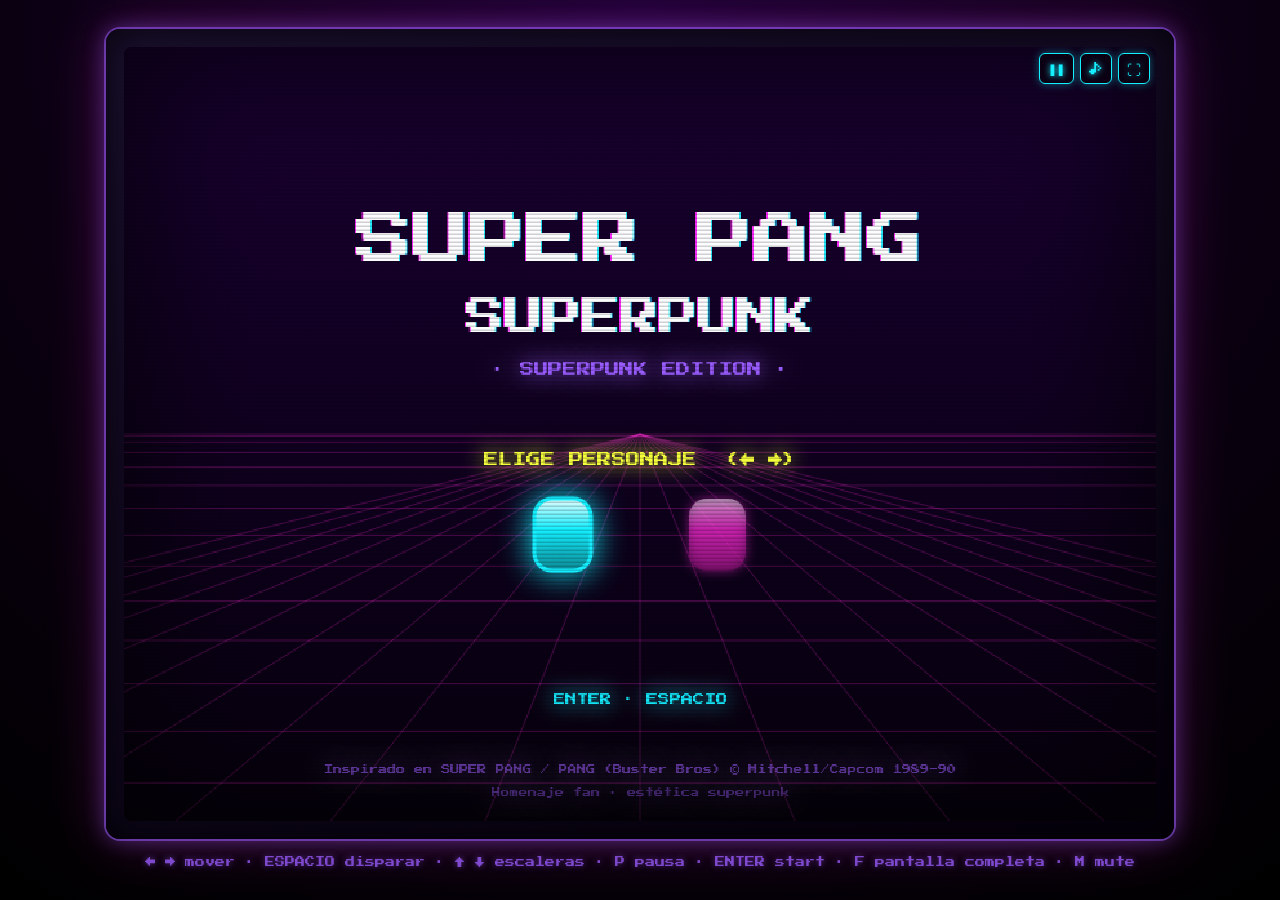
==== super-pang/index.html @ 5d420c97 "Add SUPER PANG · SUPERPUNK EDITION minigame Self-contained HTML5 canvas + vanilla JS arcade homage t" ====
<!DOCTYPE html>
<html lang="es">
<head>
  <meta charset="UTF-8" />
  <meta name="viewport" content="width=device-width, initial-scale=1.0, maximum-scale=1.0, user-scalable=no, viewport-fit=cover" />
  <meta name="theme-color" content="#0a0010" />
  <title>SUPER PANG · SUPERPUNK EDITION</title>

  <!-- Fuente pixel/arcade gratuita. Si no hay red, cae a monospace. -->
  <link rel="preconnect" href="https://fonts.googleapis.com" />
  <link href="https://fonts.googleapis.com/css2?family=Press+Start+2P&display=swap" rel="stylesheet" />

  <link rel="stylesheet" href="css/style.css" />
</head>
<body>
  <!-- =======================================================================
       Marco arcade. Todo el juego vive dentro de #stage para poder escalar
       manteniendo la relación de aspecto 4:3 (como el arcade original).
  ======================================================================== -->
  <div id="cabinet">
    <div id="stage">
      <!-- Lienzo del juego. La resolución lógica interna es fija (ver game.js);
           el CSS lo escala para encajar en pantalla. -->
      <canvas id="game" width="800" height="600"></canvas>

      <!-- Overlay CRT: scanlines + viñeta + aberración. Puramente decorativo. -->
      <div id="crt" aria-hidden="true"></div>

      <!-- ---------------------------------------------------------------
           Controles táctiles para móvil. Ocultos en escritorio por CSS
           (se muestran cuando el dispositivo soporta touch, ver game.js).
      ---------------------------------------------------------------- -->
      <div id="touch-controls" aria-hidden="true">
        <div class="pad pad-left">
          <button class="tbtn" data-key="ArrowLeft" aria-label="Izquierda">◀</button>
          <button class="tbtn" data-key="ArrowRight" aria-label="Derecha">▶</button>
        </div>
        <div class="pad pad-mid">
          <button class="tbtn tbtn-up" data-key="ArrowUp" aria-label="Subir">▲</button>
          <button class="tbtn tbtn-down" data-key="ArrowDown" aria-label="Bajar">▼</button>
        </div>
        <div class="pad pad-right">
          <button class="tbtn tbtn-fire" data-key="Space" aria-label="Disparar">⌁ FIRE</button>
        </div>
      </div>

      <!-- Botones de utilidad (siempre visibles): pausa, mute, fullscreen. -->
      <div id="util-buttons">
        <button id="btn-pause"  title="Pausa (P)">❚❚</button>
        <button id="btn-mute"   title="Silenciar (M)">♪</button>
        <button id="btn-full"   title="Pantalla completa (F)">⛶</button>
      </div>
    </div>
  </div>

  <p id="hint">
    ← → mover · ESPACIO disparar · ↑ ↓ escaleras · P pausa · ENTER start ·
    F pantalla completa · M mute
  </p>

  <!-- Datos de niveles primero, luego el motor. -->
  <script src="js/levels.js"></script>
  <script src="js/game.js"></script>
</body>
</html>
---- super-pang/css/style.css ----
/* =========================================================================
   SUPER PANG · SUPERPUNK EDITION — estilos
   Estética cyberpunk retro-neón: fondos oscuros, neón cian/magenta/violeta,
   scanlines CRT, glow y glitch. El canvas hace el render del juego; aquí
   sólo enmarcamos, escalamos y añadimos los overlays/efectos de UI.
   ========================================================================= */

:root {
  --neon-cyan:    #14f0ff;
  --neon-magenta: #ff2bd6;
  --neon-violet:  #9b5cff;
  --neon-yellow:  #f7ff3c;
  --bg-deep:      #0a0010;
  --arcade-font:  'Press Start 2P', 'Courier New', monospace;
}

* { margin: 0; padding: 0; box-sizing: border-box; }

html, body { height: 100%; }

body {
  background:
    radial-gradient(circle at 50% 0%, #1a0033 0%, var(--bg-deep) 60%, #000 100%);
  color: #fff;
  font-family: var(--arcade-font);
  display: flex;
  flex-direction: column;
  justify-content: center;
  align-items: center;
  min-height: 100vh;
  overflow: hidden;
  -webkit-user-select: none;
  user-select: none;
  -webkit-tap-highlight-color: transparent;
  touch-action: manipulation;
}

/* Marco tipo mueble arcade con borde neón. */
#cabinet {
  padding: clamp(6px, 2vmin, 22px);
  border-radius: 14px;
  background: linear-gradient(160deg, #1b1030, #05000c);
  box-shadow:
    0 0 0 2px rgba(155, 92, 255, 0.5),
    0 0 22px rgba(155, 92, 255, 0.45),
    0 0 60px rgba(255, 43, 214, 0.25),
    inset 0 0 40px rgba(0, 0, 0, 0.8);
}

/* Contenedor que mantiene 4:3 y limita el tamaño a la ventana. */
#stage {
  position: relative;
  aspect-ratio: 4 / 3;
  width: min(92vw, calc(86vh * 4 / 3));
  background: #000;
  border-radius: 8px;
  overflow: hidden;
}

#game {
  position: absolute;
  inset: 0;
  width: 100%;
  height: 100%;
  display: block;
  image-rendering: pixelated;       /* look pixel/arcade al escalar */
  image-rendering: crisp-edges;
}

/* ---- Overlay CRT: scanlines + viñeta + leve aberración cromática ---- */
#crt {
  position: absolute;
  inset: 0;
  pointer-events: none;
  z-index: 5;
  /* Scanlines */
  background:
    repeating-linear-gradient(
      to bottom,
      rgba(0, 0, 0, 0)   0px,
      rgba(0, 0, 0, 0)   2px,
      rgba(0, 0, 0, 0.18) 3px,
      rgba(0, 0, 0, 0.18) 4px
    );
  /* Viñeta */
  box-shadow: inset 0 0 120px 24px rgba(0, 0, 0, 0.65);
  mix-blend-mode: multiply;
}
/* Brillo de barrido sutil que recorre la pantalla. */
#crt::after {
  content: "";
  position: absolute;
  inset: 0;
  background: linear-gradient(
    to bottom,
    rgba(155, 92, 255, 0.06),
    rgba(20, 240, 255, 0.02) 50%,
    rgba(255, 43, 214, 0.05)
  );
  animation: crt-flicker 4.5s infinite steps(60);
  opacity: 0.5;
}
@keyframes crt-flicker {
  0%, 100% { opacity: 0.45; }
  50%      { opacity: 0.55; }
}

/* ============================ Controles UI ============================ */

#util-buttons {
  position: absolute;
  top: 6px;
  right: 6px;
  z-index: 20;
  display: flex;
  gap: 6px;
}
#util-buttons button {
  font-family: var(--arcade-font);
  font-size: clamp(10px, 1.6vmin, 14px);
  color: var(--neon-cyan);
  background: rgba(10, 0, 16, 0.7);
  border: 1px solid var(--neon-cyan);
  border-radius: 6px;
  padding: 6px 8px;
  cursor: pointer;
  text-shadow: 0 0 6px var(--neon-cyan);
  box-shadow: 0 0 8px rgba(20, 240, 255, 0.4);
  transition: transform 0.08s ease;
}
#util-buttons button:active { transform: scale(0.9); }

/* ---- Controles táctiles (móvil) ---- */
#touch-controls {
  position: absolute;
  inset: auto 0 0 0;
  z-index: 15;
  display: none;                 /* game.js lo activa en dispositivos touch */
  justify-content: space-between;
  align-items: flex-end;
  padding: 10px 14px 16px;
  pointer-events: none;          /* sólo los botones capturan toques */
}
#touch-controls.show { display: flex; }
.pad { display: flex; gap: 10px; pointer-events: auto; }
.pad-mid { flex-direction: column; gap: 8px; }

.tbtn {
  font-family: var(--arcade-font);
  font-size: clamp(14px, 3.2vmin, 24px);
  color: #fff;
  width: clamp(52px, 11vmin, 78px);
  height: clamp(52px, 11vmin, 78px);
  border-radius: 50%;
  background: rgba(20, 0, 40, 0.55);
  border: 2px solid var(--neon-magenta);
  box-shadow:
    0 0 14px rgba(255, 43, 214, 0.6),
    inset 0 0 12px rgba(255, 43, 214, 0.3);
  text-shadow: 0 0 8px var(--neon-magenta);
  cursor: pointer;
  display: flex;
  align-items: center;
  justify-content: center;
}
.tbtn:active {
  background: rgba(255, 43, 214, 0.35);
  transform: scale(0.94);
}
.tbtn-fire {
  width: auto;
  padding: 0 clamp(14px, 4vmin, 26px);
  border-radius: 40px;
  color: var(--neon-yellow);
  border-color: var(--neon-yellow);
  box-shadow:
    0 0 16px rgba(247, 255, 60, 0.7),
    inset 0 0 12px rgba(247, 255, 60, 0.3);
  text-shadow: 0 0 8px var(--neon-yellow);
}
.tbtn-up, .tbtn-down {
  width: clamp(46px, 9vmin, 64px);
  height: clamp(46px, 9vmin, 64px);
  border-color: var(--neon-cyan);
  box-shadow:
    0 0 12px rgba(20, 240, 255, 0.6),
    inset 0 0 10px rgba(20, 240, 255, 0.3);
  text-shadow: 0 0 8px var(--neon-cyan);
}

#hint {
  margin-top: 14px;
  font-size: clamp(7px, 1.3vmin, 10px);
  line-height: 1.8;
  text-align: center;
  color: rgba(155, 92, 255, 0.75);
  text-shadow: 0 0 6px rgba(155, 92, 255, 0.5);
  max-width: 90vw;
}
/* En pantallas pequeñas (móvil) la pista de teclado sobra. */
@media (pointer: coarse) {
  #hint { display: none; }
}
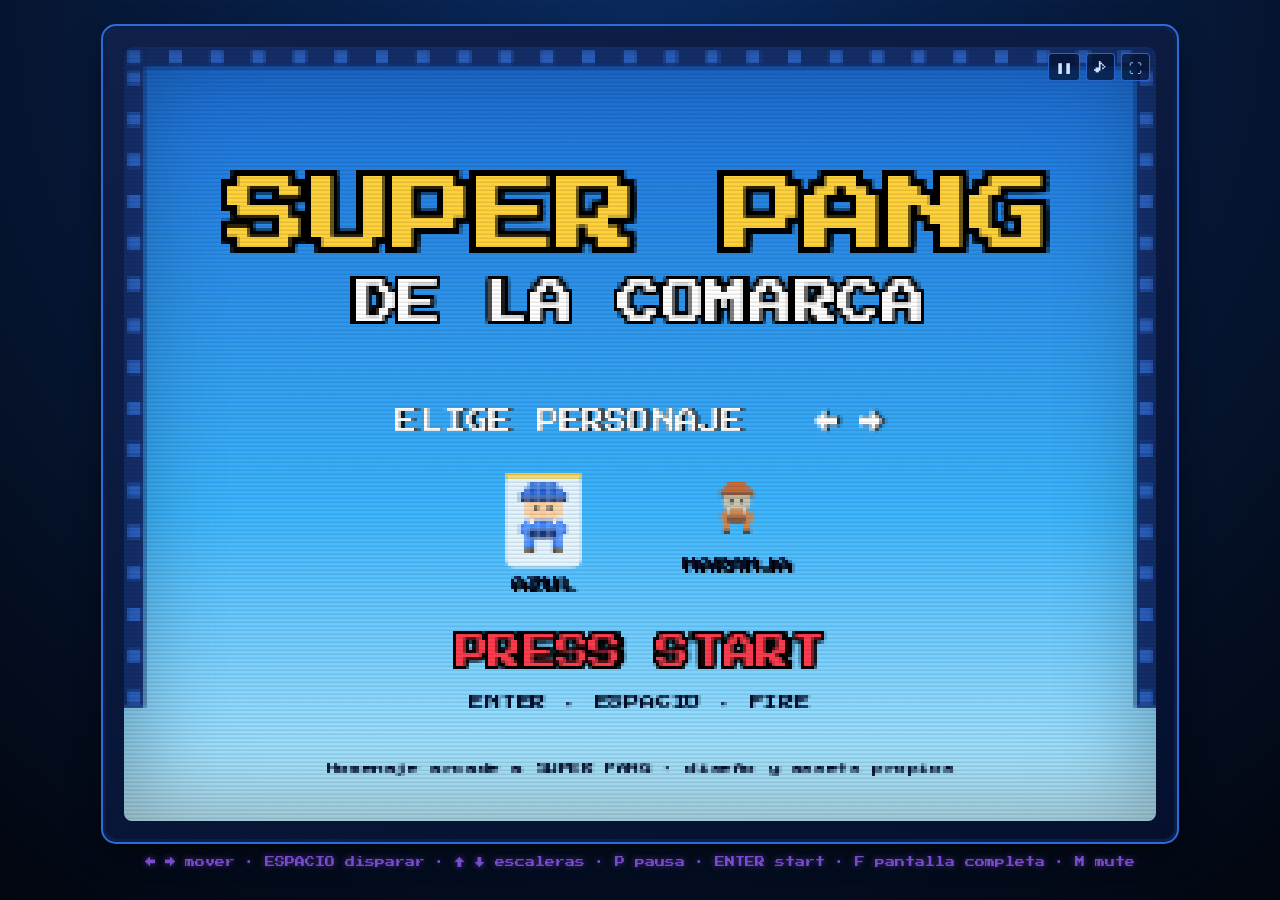
==== commit 590c1ba3: "Redesign SUPER PANG to classic 90s arcade look (visual pass) - Internal resolution lowered to 320x24" ====
--- a/super-pang/index.html
+++ b/super-pang/index.html
@@ -4,7 +4,7 @@
   <meta charset="UTF-8" />
   <meta name="viewport" content="width=device-width, initial-scale=1.0, maximum-scale=1.0, user-scalable=no, viewport-fit=cover" />
   <meta name="theme-color" content="#0a0010" />
-  <title>SUPER PANG · SUPERPUNK EDITION</title>
+  <title>SUPER PANG DE LA COMARCA</title>
 
   <!-- Fuente pixel/arcade gratuita. Si no hay red, cae a monospace. -->
   <link rel="preconnect" href="https://fonts.googleapis.com" />
@@ -14,42 +14,43 @@
 </head>
 <body>
   <!-- =======================================================================
-       Marco arcade. Todo el juego vive dentro de #stage para poder escalar
-       manteniendo la relación de aspecto 4:3 (como el arcade original).
+       Marco arcade (#cabinet). La pantalla 4:3 (#screen) y los mandos táctiles
+       ocupan regiones SEPARADAS para que los botones no tapen el juego:
+         · vertical  → juego arriba, mandos en banda inferior
+         · horizontal→ juego en el centro, mandos en franjas laterales
   ======================================================================== -->
   <div id="cabinet">
-    <div id="stage">
-      <!-- Lienzo del juego. La resolución lógica interna es fija (ver game.js);
-           el CSS lo escala para encajar en pantalla. -->
-      <canvas id="game" width="800" height="600"></canvas>
-
-      <!-- Overlay CRT: scanlines + viñeta + aberración. Puramente decorativo. -->
-      <div id="crt" aria-hidden="true"></div>
-
-      <!-- ---------------------------------------------------------------
-           Controles táctiles para móvil. Ocultos en escritorio por CSS
-           (se muestran cuando el dispositivo soporta touch, ver game.js).
-      ---------------------------------------------------------------- -->
-      <div id="touch-controls" aria-hidden="true">
-        <div class="pad pad-left">
-          <button class="tbtn" data-key="ArrowLeft" aria-label="Izquierda">◀</button>
-          <button class="tbtn" data-key="ArrowRight" aria-label="Derecha">▶</button>
-        </div>
-        <div class="pad pad-mid">
-          <button class="tbtn tbtn-up" data-key="ArrowUp" aria-label="Subir">▲</button>
-          <button class="tbtn tbtn-down" data-key="ArrowDown" aria-label="Bajar">▼</button>
-        </div>
-        <div class="pad pad-right">
-          <button class="tbtn tbtn-fire" data-key="Space" aria-label="Disparar">⌁ FIRE</button>
+    <!-- Zona de juego: contiene SÓLO la pantalla. Los controles viven fuera
+         para no tapar nunca el área jugable (ver CSS: grid por orientación). -->
+    <div id="playfield">
+      <div id="screen">
+        <!-- Lienzo del juego. Resolución lógica fija (ver game.js); CSS escala. -->
+        <canvas id="game" width="320" height="240"></canvas>
+        <!-- Overlay CRT: scanlines + viñeta. Decorativo. -->
+        <div id="crt" aria-hidden="true"></div>
+        <!-- Botones de utilidad sobre la pantalla: pausa, mute, fullscreen. -->
+        <div id="util-buttons">
+          <button id="btn-pause"  title="Pausa (P)">❚❚</button>
+          <button id="btn-mute"   title="Silenciar (M)">♪</button>
+          <button id="btn-full"   title="Pantalla completa (F)">⛶</button>
         </div>
       </div>
+    </div>
 
-      <!-- Botones de utilidad (siempre visibles): pausa, mute, fullscreen. -->
-      <div id="util-buttons">
-        <button id="btn-pause"  title="Pausa (P)">❚❚</button>
-        <button id="btn-mute"   title="Silenciar (M)">♪</button>
-        <button id="btn-full"   title="Pantalla completa (F)">⛶</button>
+    <!-- Controles táctiles (sólo móvil). Movimiento + escaleras a un lado,
+         disparo al otro. Posicionados FUERA del área de juego. -->
+    <div id="pad-move" aria-hidden="true">
+      <div class="grp grp-lr">
+        <button class="tbtn" data-key="ArrowLeft"  aria-label="Izquierda">◀</button>
+        <button class="tbtn" data-key="ArrowRight" aria-label="Derecha">▶</button>
       </div>
+      <div class="grp grp-ud">
+        <button class="tbtn tbtn-ud" data-key="ArrowUp"   aria-label="Subir">▲</button>
+        <button class="tbtn tbtn-ud" data-key="ArrowDown" aria-label="Bajar">▼</button>
+      </div>
+    </div>
+    <div id="pad-fire" aria-hidden="true">
+      <button class="tbtn tbtn-fire" data-key="Space" aria-label="Disparar">⌁<br>FIRE</button>
     </div>
   </div>
 
--- a/super-pang/css/style.css
+++ b/super-pang/css/style.css
@@ -20,7 +20,7 @@
 
 body {
   background:
-    radial-gradient(circle at 50% 0%, #1a0033 0%, var(--bg-deep) 60%, #000 100%);
+    radial-gradient(circle at 50% 0%, #0a2a5e 0%, #061633 55%, #02060f 100%);
   color: #fff;
   font-family: var(--arcade-font);
   display: flex;
@@ -35,20 +35,26 @@
   touch-action: manipulation;
 }
 
-/* Marco tipo mueble arcade con borde neón. */
+/* Mueble arcade sobrio (azul oscuro, sin neón). */
 #cabinet {
-  padding: clamp(6px, 2vmin, 22px);
-  border-radius: 14px;
-  background: linear-gradient(160deg, #1b1030, #05000c);
+  padding: clamp(6px, 2vmin, 20px);
+  border-radius: 10px;
+  background: linear-gradient(160deg, #10204a, #04102e);
   box-shadow:
-    0 0 0 2px rgba(155, 92, 255, 0.5),
-    0 0 22px rgba(155, 92, 255, 0.45),
-    0 0 60px rgba(255, 43, 214, 0.25),
-    inset 0 0 40px rgba(0, 0, 0, 0.8);
-}
-
-/* Contenedor que mantiene 4:3 y limita el tamaño a la ventana. */
-#stage {
+    0 0 0 3px #0a1f4a,
+    0 0 0 5px #2f6bd6,
+    0 10px 30px rgba(0, 0, 0, 0.6);
+}
+
+/* Zona donde se centra la pantalla (en escritorio ocupa todo el cabinet). */
+#playfield {
+  display: flex;
+  align-items: center;
+  justify-content: center;
+}
+
+/* Pantalla 4:3 que mantiene la relación de aspecto y limita su tamaño. */
+#screen {
   position: relative;
   aspect-ratio: 4 / 3;
   width: min(92vw, calc(86vh * 4 / 3));
@@ -73,36 +79,17 @@
   inset: 0;
   pointer-events: none;
   z-index: 5;
-  /* Scanlines */
+  /* Scanlines suaves (intensidad baja, ~10%). */
   background:
     repeating-linear-gradient(
       to bottom,
-      rgba(0, 0, 0, 0)   0px,
-      rgba(0, 0, 0, 0)   2px,
-      rgba(0, 0, 0, 0.18) 3px,
-      rgba(0, 0, 0, 0.18) 4px
+      rgba(0, 0, 0, 0)    0px,
+      rgba(0, 0, 0, 0)    2px,
+      rgba(0, 0, 0, 0.10) 3px,
+      rgba(0, 0, 0, 0.10) 4px
     );
-  /* Viñeta */
-  box-shadow: inset 0 0 120px 24px rgba(0, 0, 0, 0.65);
-  mix-blend-mode: multiply;
-}
-/* Brillo de barrido sutil que recorre la pantalla. */
-#crt::after {
-  content: "";
-  position: absolute;
-  inset: 0;
-  background: linear-gradient(
-    to bottom,
-    rgba(155, 92, 255, 0.06),
-    rgba(20, 240, 255, 0.02) 50%,
-    rgba(255, 43, 214, 0.05)
-  );
-  animation: crt-flicker 4.5s infinite steps(60);
-  opacity: 0.5;
-}
-@keyframes crt-flicker {
-  0%, 100% { opacity: 0.45; }
-  50%      { opacity: 0.55; }
+  /* Viñeta muy leve para no oscurecer el juego. */
+  box-shadow: inset 0 0 90px 10px rgba(0, 0, 0, 0.28);
 }
 
 /* ============================ Controles UI ============================ */
@@ -117,76 +104,60 @@
 }
 #util-buttons button {
   font-family: var(--arcade-font);
-  font-size: clamp(10px, 1.6vmin, 14px);
-  color: var(--neon-cyan);
-  background: rgba(10, 0, 16, 0.7);
-  border: 1px solid var(--neon-cyan);
-  border-radius: 6px;
-  padding: 6px 8px;
+  font-size: clamp(9px, 1.5vmin, 13px);
+  color: #cfe2ff;
+  background: rgba(4, 16, 46, 0.7);
+  border: 1px solid rgba(47, 107, 214, 0.9);
+  border-radius: 4px;
+  padding: 5px 7px;
   cursor: pointer;
-  text-shadow: 0 0 6px var(--neon-cyan);
-  box-shadow: 0 0 8px rgba(20, 240, 255, 0.4);
   transition: transform 0.08s ease;
 }
 #util-buttons button:active { transform: scale(0.9); }
 
-/* ---- Controles táctiles (móvil) ---- */
-#touch-controls {
-  position: absolute;
-  inset: auto 0 0 0;
-  z-index: 15;
-  display: none;                 /* game.js lo activa en dispositivos touch */
-  justify-content: space-between;
-  align-items: flex-end;
-  padding: 10px 14px 16px;
-  pointer-events: none;          /* sólo los botones capturan toques */
-}
-#touch-controls.show { display: flex; }
-.pad { display: flex; gap: 10px; pointer-events: auto; }
-.pad-mid { flex-direction: column; gap: 8px; }
-
+/* ---- Botones táctiles ---- */
+/* Por defecto (escritorio) los mandos están ocultos. Se muestran y colocan
+   en dispositivos táctiles mediante las media queries de más abajo. */
+#pad-move, #pad-fire { display: none; }
+
+/* Botones arcade discretos: círculo oscuro semitransparente, borde claro. */
 .tbtn {
   font-family: var(--arcade-font);
-  font-size: clamp(14px, 3.2vmin, 24px);
-  color: #fff;
-  width: clamp(52px, 11vmin, 78px);
-  height: clamp(52px, 11vmin, 78px);
+  font-size: clamp(13px, 3.2vmin, 20px);
+  color: #eaf2ff;
+  width: clamp(46px, 10vmin, 66px);
+  height: clamp(46px, 10vmin, 66px);
   border-radius: 50%;
-  background: rgba(20, 0, 40, 0.55);
-  border: 2px solid var(--neon-magenta);
-  box-shadow:
-    0 0 14px rgba(255, 43, 214, 0.6),
-    inset 0 0 12px rgba(255, 43, 214, 0.3);
-  text-shadow: 0 0 8px var(--neon-magenta);
+  background: rgba(6, 16, 40, 0.5);
+  border: 2px solid rgba(234, 242, 255, 0.85);
   cursor: pointer;
   display: flex;
   align-items: center;
   justify-content: center;
-}
-.tbtn:active {
-  background: rgba(255, 43, 214, 0.35);
-  transform: scale(0.94);
-}
+  line-height: 1;
+  -webkit-user-select: none; user-select: none;
+}
+.tbtn:active { background: rgba(47, 107, 214, 0.55); transform: scale(0.94); }
+
+.tbtn-ud {
+  border-color: rgba(59, 208, 255, 0.85);
+  color: #9be3ff;
+  width: clamp(42px, 9vmin, 58px);
+  height: clamp(42px, 9vmin, 58px);
+}
+/* FIRE: botón rojo/naranja arcade, claro y no gigante. */
 .tbtn-fire {
-  width: auto;
-  padding: 0 clamp(14px, 4vmin, 26px);
-  border-radius: 40px;
-  color: var(--neon-yellow);
-  border-color: var(--neon-yellow);
-  box-shadow:
-    0 0 16px rgba(247, 255, 60, 0.7),
-    inset 0 0 12px rgba(247, 255, 60, 0.3);
-  text-shadow: 0 0 8px var(--neon-yellow);
-}
-.tbtn-up, .tbtn-down {
-  width: clamp(46px, 9vmin, 64px);
-  height: clamp(46px, 9vmin, 64px);
-  border-color: var(--neon-cyan);
-  box-shadow:
-    0 0 12px rgba(20, 240, 255, 0.6),
-    inset 0 0 10px rgba(20, 240, 255, 0.3);
-  text-shadow: 0 0 8px var(--neon-cyan);
-}
+  width: clamp(64px, 17vmin, 100px);
+  height: clamp(64px, 17vmin, 100px);
+  font-size: clamp(10px, 2.4vmin, 15px);
+  color: #fff;
+  background: rgba(180, 24, 40, 0.6);
+  border: 2px solid #ff7a1f;
+}
+.tbtn-fire:active { background: rgba(255, 59, 78, 0.7); }
+
+.grp { display: flex; gap: clamp(8px, 2vmin, 16px); }
+.grp-ud { flex-direction: column; }
 
 #hint {
   margin-top: 14px;
@@ -197,7 +168,81 @@
   text-shadow: 0 0 6px rgba(155, 92, 255, 0.5);
   max-width: 90vw;
 }
-/* En pantallas pequeñas (móvil) la pista de teclado sobra. */
+
+/* =======================================================================
+   LAYOUT TÁCTIL — el área de juego y los controles NUNCA se solapan.
+   El cabinet ocupa toda la ventana y se divide en regiones disjuntas.
+   ======================================================================= */
 @media (pointer: coarse) {
+  body { display: block; overflow: hidden; }
   #hint { display: none; }
-}
+
+  /* El cabinet pasa a ocupar toda la pantalla; sin marco decorativo. */
+  #cabinet {
+    position: fixed;
+    inset: 0;
+    padding: 0;
+    border-radius: 0;
+    background: var(--bg-deep);
+    box-shadow: none;
+  }
+
+  #screen { border-radius: 0; }
+
+  /* Los mandos se muestran y capturan toques. */
+  #pad-move, #pad-fire {
+    display: flex;
+    position: fixed;
+    z-index: 30;
+    align-items: center;
+    justify-content: center;
+    gap: clamp(10px, 3vmin, 22px);
+  }
+
+  /* ---------- VERTICAL: juego arriba, controles en banda inferior ---------- */
+  @media (orientation: portrait) {
+    /* Reservamos la franja inferior para los botones. */
+    #playfield {
+      position: fixed;
+      left: 0; right: 0; top: 0;
+      bottom: 26vh;                 /* deja hueco abajo para los mandos */
+      padding: 8px;
+    }
+    #screen { width: min(100%, calc((100vh - 26vh - 16px) * 4 / 3)); }
+
+    /* Banda inferior dividida: mover a la izquierda, disparar a la derecha. */
+    #pad-move {
+      left: 0; bottom: 0;
+      width: 58vw; height: 26vh;
+      justify-content: space-evenly;
+    }
+    #pad-fire {
+      right: 0; bottom: 0;
+      width: 42vw; height: 26vh;
+    }
+  }
+
+  /* ---------- HORIZONTAL: juego en el centro, controles en los lados ------- */
+  @media (orientation: landscape) {
+    #playfield {
+      position: fixed;
+      top: 0; bottom: 0;
+      left: 22vw; right: 22vw;       /* deja columnas laterales para mandos */
+      padding: 8px;
+    }
+    /* width:auto para que el aspect-ratio derive el ancho desde la altura. */
+    #screen { width: auto; height: min(100%, calc((100vw - 44vw - 16px) * 3 / 4)); }
+
+    /* Franja izquierda: movimiento + escaleras (apiladas). */
+    #pad-move {
+      left: 0; top: 0; bottom: 0;
+      width: 22vw;
+      flex-direction: column;
+    }
+    /* Franja derecha: disparo. */
+    #pad-fire {
+      right: 0; top: 0; bottom: 0;
+      width: 22vw;
+    }
+  }
+}
